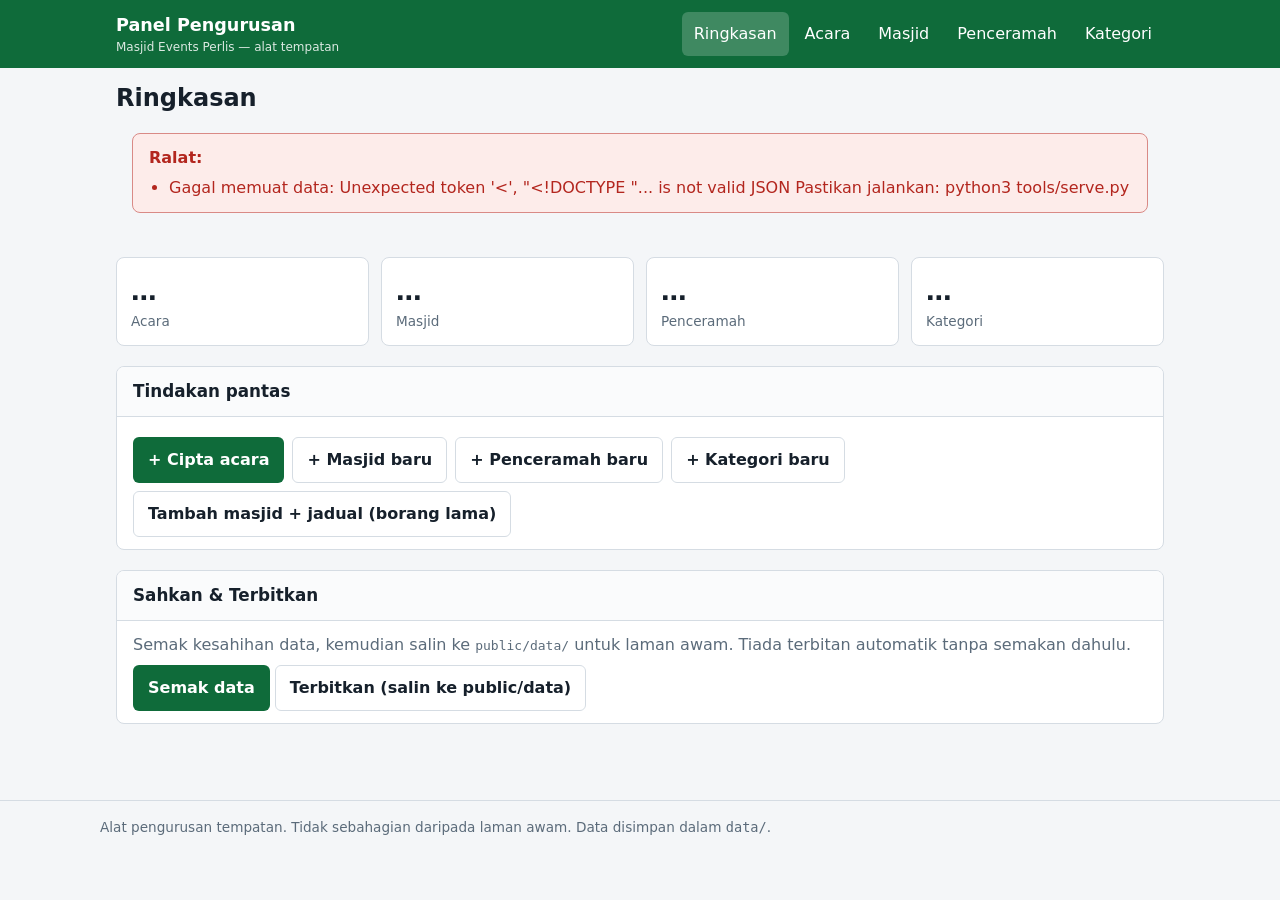
==== admin/index.html @ 243c4cb8 "Initial commit: static public site + canonical data + admin tool Masjid Events Perlis — lightweight," ====
<!DOCTYPE html>
<html lang="ms">
<head>
  <meta charset="UTF-8">
  <meta name="viewport" content="width=device-width, initial-scale=1.0">
  <title>Panel Pengurusan — Masjid Events Perlis</title>
  <link rel="stylesheet" href="admin.css">
</head>
<body data-page="index">
  <header class="admin-header">
    <div class="inner">
      <a class="brand" href="index.html">Panel Pengurusan<small>Masjid Events Perlis — alat tempatan</small></a>
      <nav class="admin-nav" aria-label="Navigasi admin">
        <ul>
          <li><a href="index.html" data-page="index">Ringkasan</a></li>
          <li><a href="events.html" data-page="events">Acara</a></li>
          <li><a href="masjids.html" data-page="masjids">Masjid</a></li>
          <li><a href="speakers.html" data-page="speakers">Penceramah</a></li>
          <li><a href="categories.html" data-page="categories">Kategori</a></li>
        </ul>
      </nav>
    </div>
  </header>

  <main>
    <h1>Ringkasan</h1>
    <div id="alert" class="alert" role="alert"></div>

    <div class="stat-grid" id="stats">
      <div class="stat"><div class="num" id="n-events">…</div><div class="lbl">Acara</div></div>
      <div class="stat"><div class="num" id="n-masjids">…</div><div class="lbl">Masjid</div></div>
      <div class="stat"><div class="num" id="n-speakers">…</div><div class="lbl">Penceramah</div></div>
      <div class="stat"><div class="num" id="n-categories">…</div><div class="lbl">Kategori</div></div>
    </div>

    <section class="card" aria-label="Perubahan pantas">
      <div class="card-head">
        <h2>Tindakan pantas</h2>
      </div>
      <div class="button-row" style="padding: 12px 16px;">
        <a class="btn" href="event-editor.html">+ Cipta acara</a>
        <a class="btn btn-ghost" href="masjids.html">+ Masjid baru</a>
        <a class="btn btn-ghost" href="speakers.html">+ Penceramah baru</a>
        <a class="btn btn-ghost" href="categories.html">+ Kategori baru</a>
        <a class="btn btn-ghost" href="add-masjid.html">Tambah masjid + jadual (borang lama)</a>
      </div>
    </section>

    <section class="card" aria-labelledby="h-publish">
      <div class="card-head">
        <h2 id="h-publish">Sahkan &amp; Terbitkan</h2>
      </div>
      <div style="padding: 12px 16px;">
        <p class="muted">Semak kesahihan data, kemudian salin ke <code>public/data/</code> untuk laman awam. Tiada terbitan automatik tanpa semakan dahulu.</p>
        <button type="button" class="btn" id="btn-validate">Semak data</button>
        <button type="button" class="btn btn-ghost" id="btn-publish">Terbitkan (salin ke public/data)</button>
        <span id="publish-result" class="muted"></span>
      </div>
    </section>
  </main>

  <footer class="admin-footer">
    <div class="inner">Alat pengurusan tempatan. Tidak sebahagian daripada laman awam. Data disimpan dalam <code>data/</code>.</div>
  </footer>

  <script src="admin.js"></script>
  <script>
    (function () {
      "use strict";
      var A = window.Admin;
      var alertBox = document.getElementById("alert");

      function show(kind, items) {
        A.clearAlert(alertBox);
        A.showAlert(alertBox, kind === "ok" ? "ok" : "err", items);
      }

      function renderCounts(data) {
        document.getElementById("n-events").textContent = (data.events || []).length;
        document.getElementById("n-masjids").textContent = (data.masjids || []).length;
        document.getElementById("n-speakers").textContent = (data.speakers || []).length;
        document.getElementById("n-categories").textContent = (data.categories || []).length;
      }

      A.loadData().then(function (data) {
        renderCounts(data);
      }).catch(function (err) {
        show("err", ["Gagal memuat data: " + err.message +
          " Pastikan jalankan: python3 tools/serve.py"]);
      });

      document.getElementById("btn-validate").addEventListener("click", function () {
        var btn = this;
        btn.disabled = true;
        A.api("POST", "/api/validate").then(function (res) {
          btn.disabled = false;
          if (res.json.ok) {
            show("ok", ["Semua data sah."]);
          } else {
            show("err", res.json.problems.length ? res.json.problems : ["Data tidak sah."]);
          }
        }).catch(function () {
          btn.disabled = false;
          show("err", ["Tiada sambungan ke pelayan tempatan."]);
        });
      });

      document.getElementById("btn-publish").addEventListener("click", function () {
        var btn = this, resEl = document.getElementById("publish-result");
        if (!A.confirm("Terbitkan (salin data ke public/data)? Pastikan data sah dahulu.")) return;
        btn.disabled = true;
        resEl.textContent = "Menyemak...";
        A.api("POST", "/api/publish").then(function (res) {
          btn.disabled = false;
          if (res.json.ok) {
            resEl.textContent = "Data disalin ke public/data/.";
            A.clearAlert(alertBox);
            A.showAlert(alertBox, "ok", ["Diterbitkan."]);
          } else {
            resEl.textContent = "";
            show("err", res.json.problems.length ? res.json.problems : ["Tidak dapat diterbitkan."]);
          }
        }).catch(function () {
          btn.disabled = false;
          resEl.textContent = "";
          show("err", ["Tiada sambungan ke pelayan tempatan."]);
        });
      });
    })();
  </script>
</body>
</html>
---- admin/admin.css ----
/* ============================================================
   Masjid Events Perlis — admin/control-panel stylesheet
   Local/dev tool, NOT part of the public site.
   ============================================================ */

:root {
  --bg: #f4f6f8;
  --surface: #ffffff;
  --ink: #16202b;
  --muted: #5b6b7a;
  --accent: #0f6b3a;
  --accent-dark: #0a4d29;
  --accent-ink: #ffffff;
  --border: #d5dce3;
  --warning-bg: #fff4e0;
  --warning-ink: #7a4d00;
  --warning-border: #f2c94c;
  --danger-bg: #fdecea;
  --danger-ink: #b3261e;
  --danger-border: #d98a86;
  --ok-bg: #e4efe8;
  --ok-ink: #0a4d29;
  --radius: 8px;
  --space: 16px;
}

*,
*::before,
*::after { box-sizing: border-box; }

html { line-height: 1.5; -webkit-text-size-adjust: 100%; }

body {
  margin: 0;
  font-family: system-ui, -apple-system, "Segoe UI", Roboto, sans-serif;
  background: var(--bg);
  color: var(--ink);
}

:focus-visible {
  outline: 3px solid #1a73e8;
  outline-offset: 2px;
  border-radius: 4px;
}

/* ---------- Header / nav ---------- */
.admin-header {
  background: var(--accent);
  color: var(--accent-ink);
}

.admin-header .inner {
  max-width: 1080px;
  margin: 0 auto;
  padding: 12px var(--space);
  display: flex;
  flex-wrap: wrap;
  align-items: center;
  justify-content: space-between;
  gap: 8px;
}

.admin-header .brand {
  color: var(--accent-ink);
  text-decoration: none;
  font-weight: 700;
  font-size: 1.1rem;
}

.admin-header .brand small {
  display: block;
  font-weight: 400;
  font-size: 0.75rem;
  opacity: 0.85;
}

.admin-nav ul {
  list-style: none;
  display: flex;
  flex-wrap: wrap;
  gap: 4px;
  margin: 0;
  padding: 0;
}

.admin-nav a {
  display: inline-block;
  color: var(--accent-ink);
  text-decoration: none;
  padding: 10px 12px;
  min-height: 44px;
  border-radius: 6px;
}

.admin-nav a:hover,
.admin-nav a[aria-current="page"] {
  background: rgba(255, 255, 255, 0.2);
}

main {
  max-width: 1080px;
  margin: 0 auto;
  padding: var(--space);
}

h1 { font-size: 1.5rem; line-height: 1.2; margin: 0 0 8px; }
h2 { font-size: 1.15rem; margin: 24px 0 8px; }
p { margin: 0 0 8px; }
.muted { color: var(--muted); }

/* ---------- Notice boxes ---------- */
.alert {
  border-radius: var(--radius);
  padding: 12px 16px;
  margin: 0 0 16px;
  font-weight: 600;
}

.alert.ok { background: var(--ok-bg); color: var(--ok-ink); }
.alert.warn { background: var(--warning-bg); color: var(--warning-ink); border: 1px solid var(--warning-border); }
.alert.err { background: var(--danger-bg); color: var(--danger-ink); border: 1px solid var(--danger-border); }

.alert ul { margin: 6px 0 0; padding-left: 20px; font-weight: 400; }
.alert:empty { display: none; }

/* ---------- Cards / tables ---------- */
.card {
  background: var(--surface);
  border: 1px solid var(--border);
  border-radius: var(--radius);
  padding: 0;
  margin-bottom: 20px;
  overflow: hidden;
}

.card > h2,
.card > .card-head {
  margin: 0;
  padding: 12px 16px;
  border-bottom: 1px solid var(--border);
  background: #fafbfc;
}

.card-head {
  display: flex;
  flex-wrap: wrap;
  align-items: center;
  justify-content: space-between;
  gap: 8px;
}

.card-head h2 { margin: 0; font-size: 1.05rem; }

table {
  width: 100%;
  border-collapse: collapse;
  font-size: 0.92rem;
}

th, td {
  text-align: left;
  padding: 10px 12px;
  border-bottom: 1px solid var(--border);
  vertical-align: top;
}

th { font-weight: 700; color: var(--muted); font-size: 0.82rem; text-transform: uppercase; letter-spacing: 0.03em; }
tr:last-child td { border-bottom: none; }

.table-scroll { overflow-x: auto; }

/* ---------- Status badge ---------- */
.badge {
  display: inline-block;
  font-size: 0.78rem;
  font-weight: 700;
  padding: 2px 8px;
  border-radius: 4px;
  text-transform: uppercase;
  white-space: nowrap;
}

.badge.published { background: var(--ok-bg); color: var(--ok-ink); }
.badge.draft { background: #e6ecf1; color: #3b4b5a; }
.badge.cancelled { background: var(--danger-bg); color: var(--danger-ink); }
.badge.postponed { background: var(--warning-bg); color: var(--warning-ink); }
.badge.completed { background: #ececf1; color: #5a5f6e; }

/* ---------- Forms ---------- */
.form-grid {
  display: grid;
  grid-template-columns: 1fr;
  gap: 0 16px;
}

@media (min-width: 720px) {
  .form-grid.cols-2 { grid-template-columns: 1fr 1fr; }
  .form-grid.panels { grid-template-columns: 1fr 1fr; }
}

.field { margin-bottom: 14px; }

.field label { display: block; font-weight: 600; margin-bottom: 4px; }
.field .hint { color: var(--muted); font-size: 0.82rem; margin-top: 3px; }

input, select, textarea {
  width: 100%;
  padding: 10px 12px;
  min-height: 44px;
  border: 1px solid var(--border);
  border-radius: 6px;
  font: inherit;
  background: #fff;
}

textarea { min-height: auto; resize: vertical; }

fieldset {
  border: 1px solid var(--border);
  border-radius: var(--radius);
  margin: 0 0 14px;
  padding: 12px;
}

legend { font-weight: 700; padding: 0 6px; }

.days { display: flex; flex-wrap: wrap; gap: 8px 14px; }
.days label { display: inline-flex; align-items: center; gap: 5px; font-weight: 400; margin: 0; }
.days input { width: auto; min-height: auto; }

/* ---------- Buttons ---------- */
.btn {
  display: inline-block;
  background: var(--accent);
  color: var(--accent-ink);
  border: 1px solid transparent;
  border-radius: 6px;
  padding: 10px 14px;
  min-height: 44px;
  font: inherit;
  font-weight: 600;
  text-decoration: none;
  cursor: pointer;
}

.btn:hover { background: var(--accent-dark); }
.btn:disabled { opacity: 0.55; cursor: not-allowed; }

.btn-ghost {
  background: var(--surface);
  color: var(--ink);
  border-color: var(--border);
}

.btn-ghost:hover { background: #eef1f4; }

.btn-danger { background: var(--danger-bg); color: var(--danger-ink); border-color: var(--danger-border); }
.btn-danger:hover { background: #f8d7d5; }

.btn-sm {
  padding: 5px 10px;
  min-height: 34px;
  font-size: 0.82rem;
  margin: 2px 2px 2px 0;
}

.button-row { display: flex; flex-wrap: wrap; gap: 8px; margin-top: 8px; }

/* ---------- Dashboard stats ---------- */
.stat-grid {
  display: grid;
  grid-template-columns: repeat(2, 1fr);
  gap: 12px;
  margin-bottom: 20px;
}

@media (min-width: 720px) {
  .stat-grid { grid-template-columns: repeat(4, 1fr); }
}

.stat {
  background: var(--surface);
  border: 1px solid var(--border);
  border-radius: var(--radius);
  padding: 14px;
}

.stat .num { font-size: 1.6rem; font-weight: 700; }
.stat .lbl { color: var(--muted); font-size: 0.85rem; }

/* ---------- Toolbar / filters ---------- */
.toolbar {
  display: flex;
  flex-wrap: wrap;
  gap: 8px;
  align-items: center;
  margin-bottom: 16px;
}

.toolbar select, .toolbar input, .toolbar .btn { width: auto; }

/* ---------- Preview frame ---------- */
.preview-pane { border-top: 1px solid var(--border); }
#preview-frame {
  width: 100%;
  border: 0;
  min-height: 420px;
  background: var(--surface);
}

/* ---------- Footer ---------- */
.admin-footer {
  border-top: 1px solid var(--border);
  margin-top: 40px;
  color: var(--muted);
  font-size: 0.85rem;
  padding: 16px var(--space);
}

.admin-footer .inner { max-width: 1080px; margin: 0 auto; }

@media (prefers-reduced-motion: reduce) {
  * { animation: none !important; transition: none !important; }
}
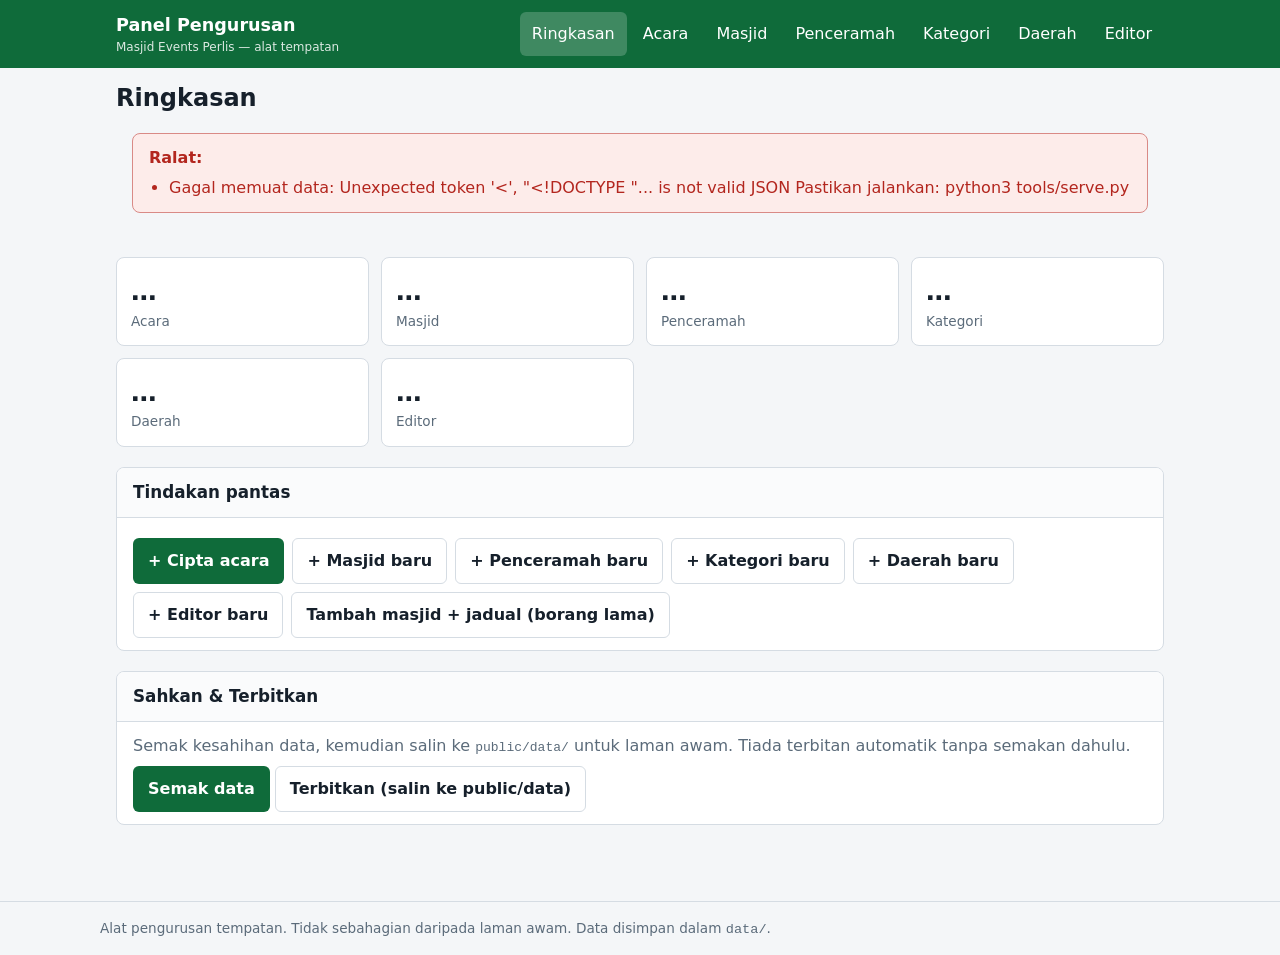
==== commit 51b56e95: "Stage 16: multi-masjid administration (districts + editors) Add data/districts.json (official Perlis" ====
--- a/admin/index.html
+++ b/admin/index.html
@@ -17,6 +17,8 @@
           <li><a href="masjids.html" data-page="masjids">Masjid</a></li>
           <li><a href="speakers.html" data-page="speakers">Penceramah</a></li>
           <li><a href="categories.html" data-page="categories">Kategori</a></li>
+          <li><a href="districts.html" data-page="districts">Daerah</a></li>
+          <li><a href="editors.html" data-page="editors">Editor</a></li>
         </ul>
       </nav>
     </div>
@@ -31,6 +33,8 @@
       <div class="stat"><div class="num" id="n-masjids">…</div><div class="lbl">Masjid</div></div>
       <div class="stat"><div class="num" id="n-speakers">…</div><div class="lbl">Penceramah</div></div>
       <div class="stat"><div class="num" id="n-categories">…</div><div class="lbl">Kategori</div></div>
+      <div class="stat"><div class="num" id="n-districts">…</div><div class="lbl">Daerah</div></div>
+      <div class="stat"><div class="num" id="n-editors">…</div><div class="lbl">Editor</div></div>
     </div>
 
     <section class="card" aria-label="Perubahan pantas">
@@ -42,6 +46,8 @@
         <a class="btn btn-ghost" href="masjids.html">+ Masjid baru</a>
         <a class="btn btn-ghost" href="speakers.html">+ Penceramah baru</a>
         <a class="btn btn-ghost" href="categories.html">+ Kategori baru</a>
+        <a class="btn btn-ghost" href="districts.html">+ Daerah baru</a>
+        <a class="btn btn-ghost" href="editors.html">+ Editor baru</a>
         <a class="btn btn-ghost" href="add-masjid.html">Tambah masjid + jadual (borang lama)</a>
       </div>
     </section>
@@ -80,6 +86,8 @@
         document.getElementById("n-masjids").textContent = (data.masjids || []).length;
         document.getElementById("n-speakers").textContent = (data.speakers || []).length;
         document.getElementById("n-categories").textContent = (data.categories || []).length;
+        document.getElementById("n-districts").textContent = (data.districts || []).length;
+        document.getElementById("n-editors").textContent = (data.editors || []).length;
       }
 
       A.loadData().then(function (data) {
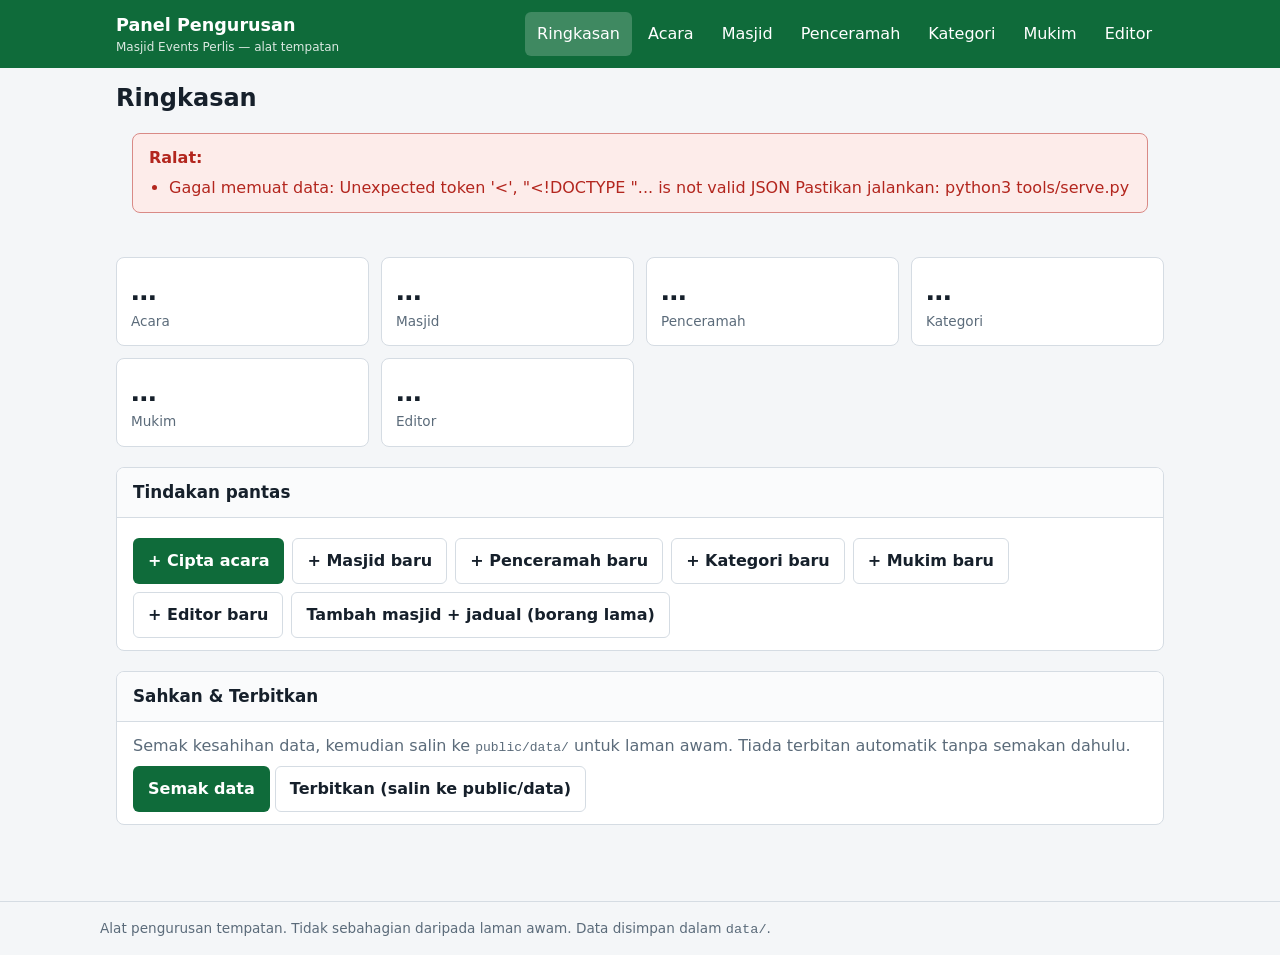
==== commit fb093492: "rename: Perlis has no districts, only mukim — data model, admin UI, public filters, CSVs, docs end t" ====
--- a/admin/index.html
+++ b/admin/index.html
@@ -7,6 +7,7 @@
   <link rel="stylesheet" href="admin.css">
 </head>
 <body data-page="index">
+  <a class="skip-link" href="#main">Langkau ke kandungan</a>
   <header class="admin-header">
     <div class="inner">
       <a class="brand" href="index.html">Panel Pengurusan<small>Masjid Events Perlis — alat tempatan</small></a>
@@ -17,14 +18,14 @@
           <li><a href="masjids.html" data-page="masjids">Masjid</a></li>
           <li><a href="speakers.html" data-page="speakers">Penceramah</a></li>
           <li><a href="categories.html" data-page="categories">Kategori</a></li>
-          <li><a href="districts.html" data-page="districts">Daerah</a></li>
+          <li><a href="mukims.html" data-page="mukims">Mukim</a></li>
           <li><a href="editors.html" data-page="editors">Editor</a></li>
         </ul>
       </nav>
     </div>
   </header>
 
-  <main>
+  <main id="main" tabindex="-1">
     <h1>Ringkasan</h1>
     <div id="alert" class="alert" role="alert"></div>
 
@@ -33,7 +34,7 @@
       <div class="stat"><div class="num" id="n-masjids">…</div><div class="lbl">Masjid</div></div>
       <div class="stat"><div class="num" id="n-speakers">…</div><div class="lbl">Penceramah</div></div>
       <div class="stat"><div class="num" id="n-categories">…</div><div class="lbl">Kategori</div></div>
-      <div class="stat"><div class="num" id="n-districts">…</div><div class="lbl">Daerah</div></div>
+      <div class="stat"><div class="num" id="n-mukims">…</div><div class="lbl">Mukim</div></div>
       <div class="stat"><div class="num" id="n-editors">…</div><div class="lbl">Editor</div></div>
     </div>
 
@@ -46,7 +47,7 @@
         <a class="btn btn-ghost" href="masjids.html">+ Masjid baru</a>
         <a class="btn btn-ghost" href="speakers.html">+ Penceramah baru</a>
         <a class="btn btn-ghost" href="categories.html">+ Kategori baru</a>
-        <a class="btn btn-ghost" href="districts.html">+ Daerah baru</a>
+        <a class="btn btn-ghost" href="mukims.html">+ Mukim baru</a>
         <a class="btn btn-ghost" href="editors.html">+ Editor baru</a>
         <a class="btn btn-ghost" href="add-masjid.html">Tambah masjid + jadual (borang lama)</a>
       </div>
@@ -86,7 +87,7 @@
         document.getElementById("n-masjids").textContent = (data.masjids || []).length;
         document.getElementById("n-speakers").textContent = (data.speakers || []).length;
         document.getElementById("n-categories").textContent = (data.categories || []).length;
-        document.getElementById("n-districts").textContent = (data.districts || []).length;
+        document.getElementById("n-mukims").textContent = (data.mukims || []).length;
         document.getElementById("n-editors").textContent = (data.editors || []).length;
       }
 
--- a/admin/admin.css
+++ b/admin/admin.css
@@ -43,6 +43,39 @@
   border-radius: 4px;
 }
 
+/* Visually hidden but available to assistive tech (screen readers). */
+.vh {
+  position: absolute;
+  width: 1px;
+  height: 1px;
+  margin: -1px;
+  padding: 0;
+  border: 0;
+  overflow: hidden;
+  clip: rect(0 0 0 0);
+  white-space: nowrap;
+}
+
+.skip-link {
+  position: absolute;
+  left: -9999px;
+  top: 0;
+  background: var(--ink);
+  color: #fff;
+  padding: 8px 12px;
+  z-index: 100;
+}
+
+.skip-link:focus {
+  left: 8px;
+  top: 8px;
+}
+
+/* Skip-target gets programmatic focus only; no outline needed there. */
+main:focus {
+  outline: none;
+}
+
 /* ---------- Header / nav ---------- */
 .admin-header {
   background: var(--accent);
